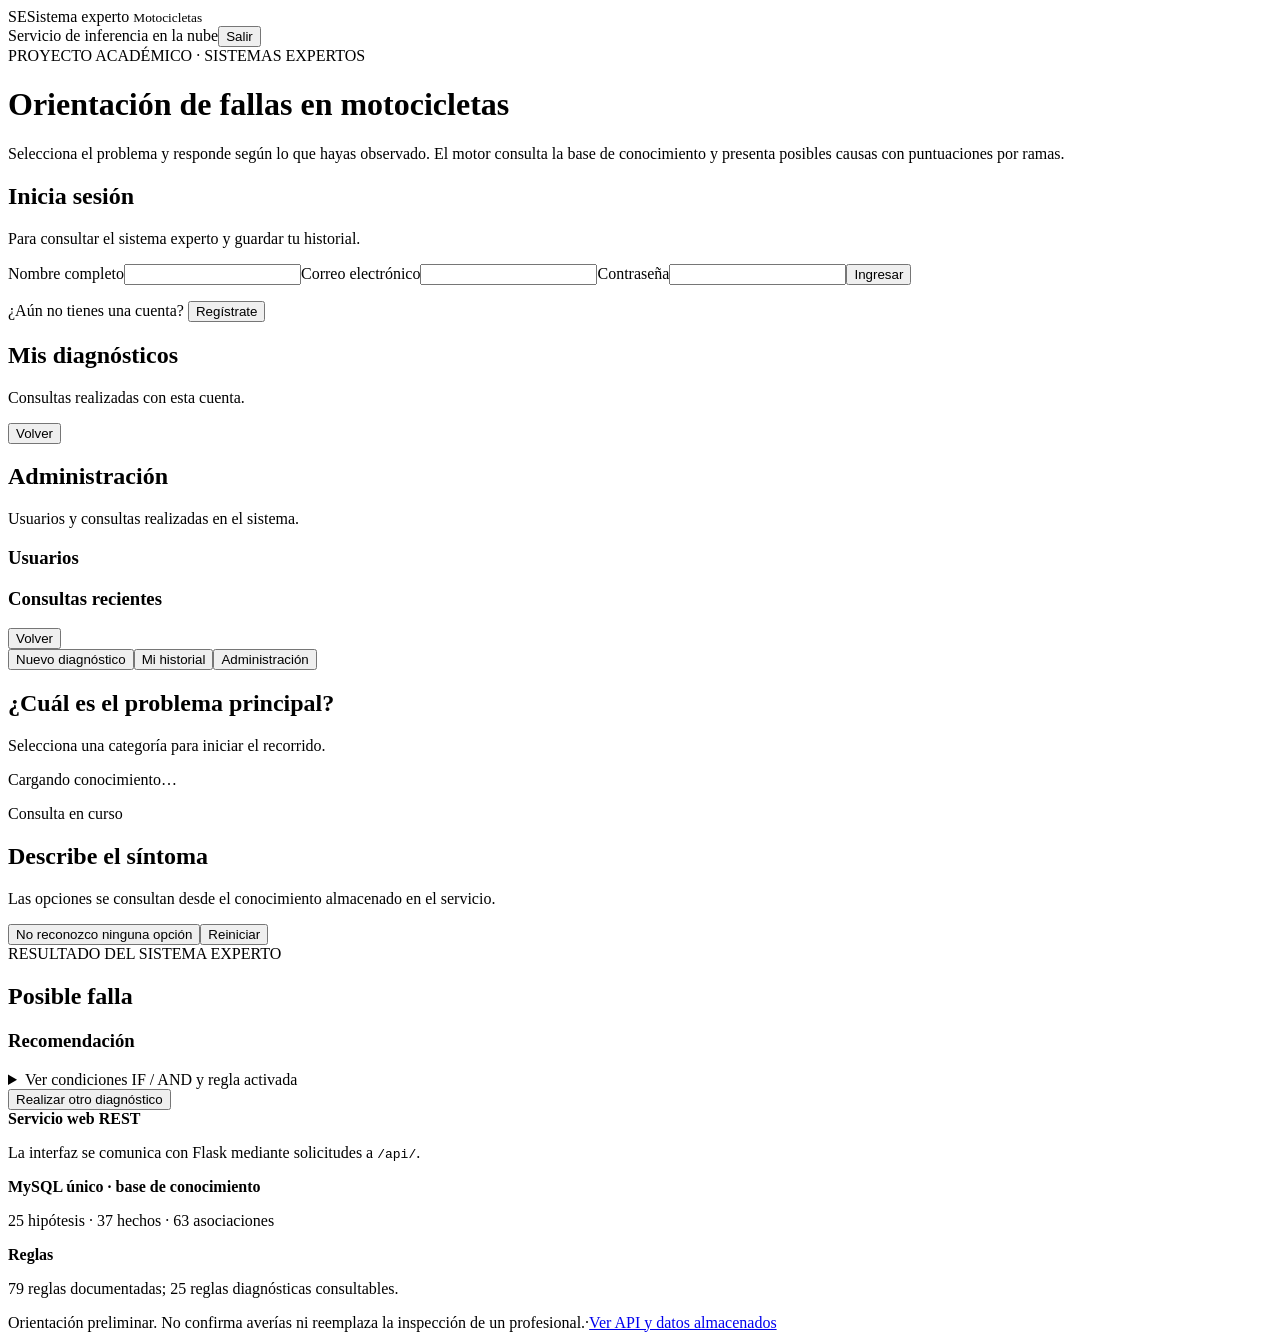
==== presentacion/static/index.html @ 4b95ffa6 "Add files via upload" ====
<!doctype html>
<html lang="es">
<head>
  <meta charset="utf-8" />
  <meta name="viewport" content="width=device-width, initial-scale=1" />
  <title>SE Motocicletas | Diagnóstico preliminar</title>
  <link rel="stylesheet" href="/static/estilos.css" />
</head>
<body>
<header class="nav">
  <div class="brand"><span class="brand-mark">SE</span><span>Sistema experto <small>Motocicletas</small></span></div>
  <div class="nav-right"><span class="dot"></span><span id="usuario_cabecera">Servicio de inferencia en la nube</span><button id="salir" class="btn quiet oculto" type="button">Salir</button></div>
</header>
<main class="container">
 <div class="intro"><span class="eyebrow">PROYECTO ACADÉMICO · SISTEMAS EXPERTOS</span><h1>Orientación de fallas en motocicletas</h1>
  <p>Selecciona el problema y responde según lo que hayas observado. El motor consulta la base de conocimiento y presenta posibles causas con puntuaciones por ramas.</p></div>
 <div id="error" class="error oculto" role="alert"></div>
 <section id="autenticacion" class="panel oculto"><div class="panel-title"><h2 id="auth_titulo">Inicia sesión</h2><p>Para consultar el sistema experto y guardar tu historial.</p></div>
  <form id="auth_form" class="form-auth"><label class="campo registro-only oculto">Nombre completo<input id="auth_nombre" type="text" autocomplete="name" maxlength="120" /></label><label class="campo">Correo electrónico<input id="auth_correo" type="email" autocomplete="email" maxlength="254" required /></label><label class="campo">Contraseña<input id="auth_clave" type="password" autocomplete="current-password" minlength="10" required /></label><button class="btn primary" id="auth_enviar" type="submit">Ingresar</button></form>
  <p class="auth-switch"><span id="auth_pregunta">¿Aún no tienes una cuenta?</span> <button id="auth_cambiar" type="button" class="link-button">Regístrate</button></p>
 </section>
 <section id="historial" class="panel oculto"><div class="panel-title"><h2>Mis diagnósticos</h2><p>Consultas realizadas con esta cuenta.</p></div><div id="historial_lista" class="historial-lista"></div><div class="actions"><button id="volver_historial" class="btn quiet">Volver</button></div></section>
 <section id="administracion" class="panel oculto"><div class="panel-title"><h2>Administración</h2><p>Usuarios y consultas realizadas en el sistema.</p></div><div id="admin_resumen"></div><h3>Usuarios</h3><div id="admin_usuarios" class="historial-lista"></div><h3>Consultas recientes</h3><div id="admin_consultas" class="historial-lista"></div><div class="actions"><button id="volver_admin" class="btn quiet">Volver</button></div></section>
 <div id="acciones_cuenta" class="actions oculto"><button id="ver_inicio" class="btn quiet">Nuevo diagnóstico</button><button id="ver_historial" class="btn quiet">Mi historial</button><button id="ver_admin" class="btn quiet oculto">Administración</button></div>
 <section id="inicio" class="panel"><div class="panel-title"><h2>¿Cuál es el problema principal?</h2><p>Selecciona una categoría para iniciar el recorrido.</p></div><div id="categorias" class="categorias"><p>Cargando conocimiento…</p></div></section>
 <section id="preguntas" class="panel oculto"><div class="panel-title"><div class="step" id="etapa">Consulta en curso</div><h2>Describe el síntoma</h2><p>Las opciones se consultan desde el conocimiento almacenado en el servicio.</p></div><div id="opciones" class="opciones"></div><div class="actions"><button id="no_se" class="btn quiet">No reconozco ninguna opción</button><button id="reiniciar_pregunta" class="btn quiet">Reiniciar</button></div></section>
 <section id="resultados" class="panel oculto"><div class="panel-title"><span class="step">RESULTADO DEL SISTEMA EXPERTO</span><h2 id="resultado_titulo">Posible falla</h2><p id="resultado_desc"></p></div><div id="alerta" class="alerta oculto"></div><div id="tabla_resultados"></div><div class="rec"><h3>Recomendación</h3><p id="recomendacion"></p></div><details class="facts"><summary>Ver condiciones IF / AND y regla activada</summary><div id="granulos"></div></details><div class="actions"><button id="reiniciar_resultado" class="btn primary">Realizar otro diagnóstico</button></div></section>
 <section id="servicio" class="info"><div><strong>Servicio web REST</strong><p>La interfaz se comunica con Flask mediante solicitudes a <code>/api/</code>.</p></div><div><strong>MySQL único · base de conocimiento</strong><p><span id="contador">25 hipótesis · 37 hechos · 63 asociaciones</span></p></div><div><strong>Reglas</strong><p>79 reglas documentadas; 25 reglas diagnósticas consultables.</p></div></section>
 <footer>Orientación preliminar. No confirma averías ni reemplaza la inspección de un profesional.<span>·</span><a href="/api/conocimiento/resumen" target="_blank" rel="noopener">Ver API y datos almacenados</a></footer>
</main>
<script src="/static/app.js" defer></script>
</body>
</html>
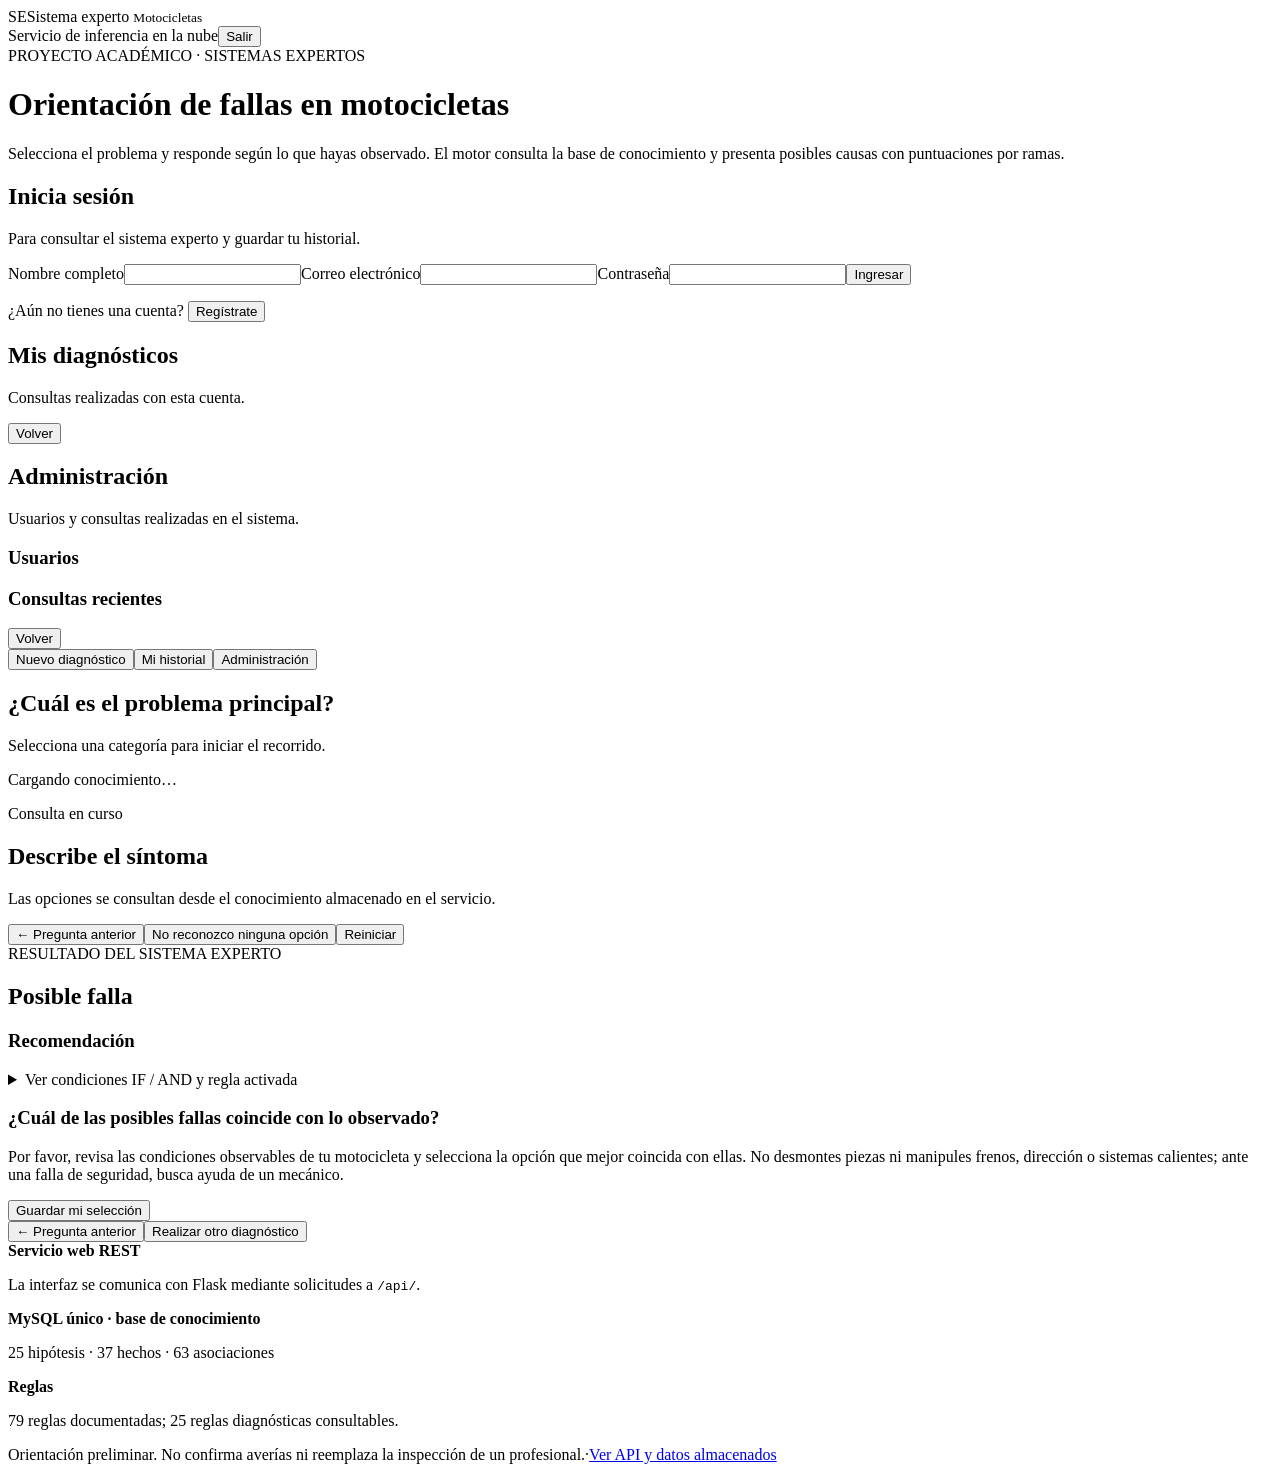
==== commit 3542cee9: "Add files via upload" ====
--- a/presentacion/static/index.html
+++ b/presentacion/static/index.html
@@ -4,7 +4,7 @@
   <meta charset="utf-8" />
   <meta name="viewport" content="width=device-width, initial-scale=1" />
   <title>SE Motocicletas | Diagnóstico preliminar</title>
-  <link rel="stylesheet" href="/static/estilos.css" />
+  <link rel="stylesheet" href="/static/estilos.css?v=2" />
 </head>
 <body>
 <header class="nav">
@@ -23,11 +23,21 @@
  <section id="administracion" class="panel oculto"><div class="panel-title"><h2>Administración</h2><p>Usuarios y consultas realizadas en el sistema.</p></div><div id="admin_resumen"></div><h3>Usuarios</h3><div id="admin_usuarios" class="historial-lista"></div><h3>Consultas recientes</h3><div id="admin_consultas" class="historial-lista"></div><div class="actions"><button id="volver_admin" class="btn quiet">Volver</button></div></section>
  <div id="acciones_cuenta" class="actions oculto"><button id="ver_inicio" class="btn quiet">Nuevo diagnóstico</button><button id="ver_historial" class="btn quiet">Mi historial</button><button id="ver_admin" class="btn quiet oculto">Administración</button></div>
  <section id="inicio" class="panel"><div class="panel-title"><h2>¿Cuál es el problema principal?</h2><p>Selecciona una categoría para iniciar el recorrido.</p></div><div id="categorias" class="categorias"><p>Cargando conocimiento…</p></div></section>
- <section id="preguntas" class="panel oculto"><div class="panel-title"><div class="step" id="etapa">Consulta en curso</div><h2>Describe el síntoma</h2><p>Las opciones se consultan desde el conocimiento almacenado en el servicio.</p></div><div id="opciones" class="opciones"></div><div class="actions"><button id="no_se" class="btn quiet">No reconozco ninguna opción</button><button id="reiniciar_pregunta" class="btn quiet">Reiniciar</button></div></section>
- <section id="resultados" class="panel oculto"><div class="panel-title"><span class="step">RESULTADO DEL SISTEMA EXPERTO</span><h2 id="resultado_titulo">Posible falla</h2><p id="resultado_desc"></p></div><div id="alerta" class="alerta oculto"></div><div id="tabla_resultados"></div><div class="rec"><h3>Recomendación</h3><p id="recomendacion"></p></div><details class="facts"><summary>Ver condiciones IF / AND y regla activada</summary><div id="granulos"></div></details><div class="actions"><button id="reiniciar_resultado" class="btn primary">Realizar otro diagnóstico</button></div></section>
+ <section id="preguntas" class="panel oculto"><div class="panel-title"><div class="step" id="etapa">Consulta en curso</div><h2>Describe el síntoma</h2><p>Las opciones se consultan desde el conocimiento almacenado en el servicio.</p></div><div id="opciones" class="opciones"></div><div class="actions"><button id="volver_pregunta" class="btn quiet">← Pregunta anterior</button><button id="no_se" class="btn quiet">No reconozco ninguna opción</button><button id="reiniciar_pregunta" class="btn quiet">Reiniciar</button></div></section>
+ <section id="resultados" class="panel oculto"><div class="panel-title"><span class="step">RESULTADO DEL SISTEMA EXPERTO</span><h2 id="resultado_titulo">Posible falla</h2><p id="resultado_desc"></p></div><div id="alerta" class="alerta oculto"></div><div id="tabla_resultados"></div><div class="rec"><h3>Recomendación</h3><p id="recomendacion"></p></div><details class="facts"><summary>Ver condiciones IF / AND y regla activada</summary><div id="granulos"></div></details>
+  <div id="confirmacion_bloque" class="confirmacion">
+    <h3>¿Cuál de las posibles fallas coincide con lo observado?</h3>
+    <p>Por favor, revisa las condiciones observables de tu motocicleta y selecciona la opción que mejor coincida con ellas. No desmontes piezas ni manipules frenos, dirección o sistemas calientes; ante una falla de seguridad, busca ayuda de un mecánico.</p>
+    <form id="confirmacion_form">
+      <div id="opciones_confirmacion" class="opciones_confirmacion"></div>
+      <div class="actions"><button type="submit" class="btn primary" id="confirmar_seleccion">Guardar mi selección</button></div>
+    </form>
+  </div>
+  <div id="seleccion_guardada" class="seleccion_guardada oculto" aria-live="polite"></div>
+  <div class="actions"><button id="volver_desde_resultado" class="btn quiet">← Pregunta anterior</button><button id="reiniciar_resultado" class="btn primary">Realizar otro diagnóstico</button></div></section>
  <section id="servicio" class="info"><div><strong>Servicio web REST</strong><p>La interfaz se comunica con Flask mediante solicitudes a <code>/api/</code>.</p></div><div><strong>MySQL único · base de conocimiento</strong><p><span id="contador">25 hipótesis · 37 hechos · 63 asociaciones</span></p></div><div><strong>Reglas</strong><p>79 reglas documentadas; 25 reglas diagnósticas consultables.</p></div></section>
  <footer>Orientación preliminar. No confirma averías ni reemplaza la inspección de un profesional.<span>·</span><a href="/api/conocimiento/resumen" target="_blank" rel="noopener">Ver API y datos almacenados</a></footer>
 </main>
-<script src="/static/app.js" defer></script>
+<script src="/static/app.js?v=3" defer></script>
 </body>
 </html>
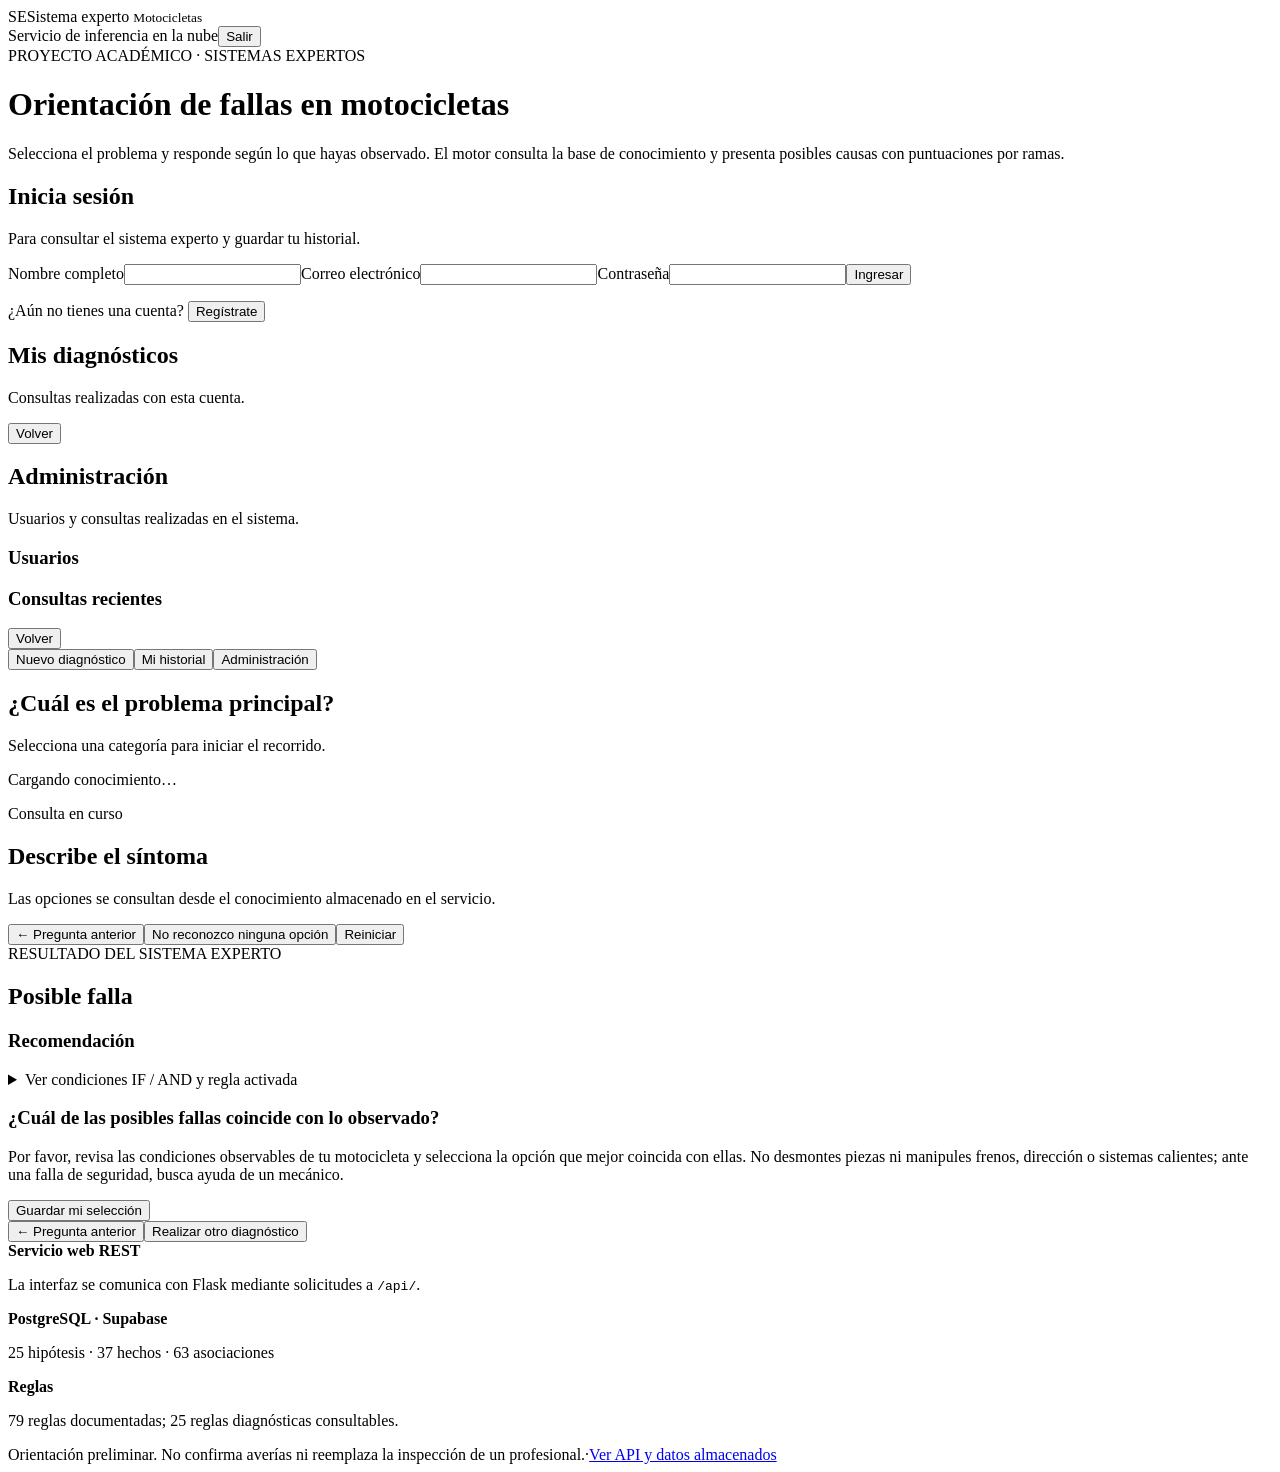
==== commit 19b584da: "Add files via upload" ====
--- a/presentacion/static/index.html
+++ b/presentacion/static/index.html
@@ -35,7 +35,7 @@
   </div>
   <div id="seleccion_guardada" class="seleccion_guardada oculto" aria-live="polite"></div>
   <div class="actions"><button id="volver_desde_resultado" class="btn quiet">← Pregunta anterior</button><button id="reiniciar_resultado" class="btn primary">Realizar otro diagnóstico</button></div></section>
- <section id="servicio" class="info"><div><strong>Servicio web REST</strong><p>La interfaz se comunica con Flask mediante solicitudes a <code>/api/</code>.</p></div><div><strong>MySQL único · base de conocimiento</strong><p><span id="contador">25 hipótesis · 37 hechos · 63 asociaciones</span></p></div><div><strong>Reglas</strong><p>79 reglas documentadas; 25 reglas diagnósticas consultables.</p></div></section>
+ <section id="servicio" class="info"><div><strong>Servicio web REST</strong><p>La interfaz se comunica con Flask mediante solicitudes a <code>/api/</code>.</p></div><div><strong>PostgreSQL · Supabase</strong><p><span id="contador">25 hipótesis · 37 hechos · 63 asociaciones</span></p></div><div><strong>Reglas</strong><p>79 reglas documentadas; 25 reglas diagnósticas consultables.</p></div></section>
  <footer>Orientación preliminar. No confirma averías ni reemplaza la inspección de un profesional.<span>·</span><a href="/api/conocimiento/resumen" target="_blank" rel="noopener">Ver API y datos almacenados</a></footer>
 </main>
 <script src="/static/app.js?v=3" defer></script>
